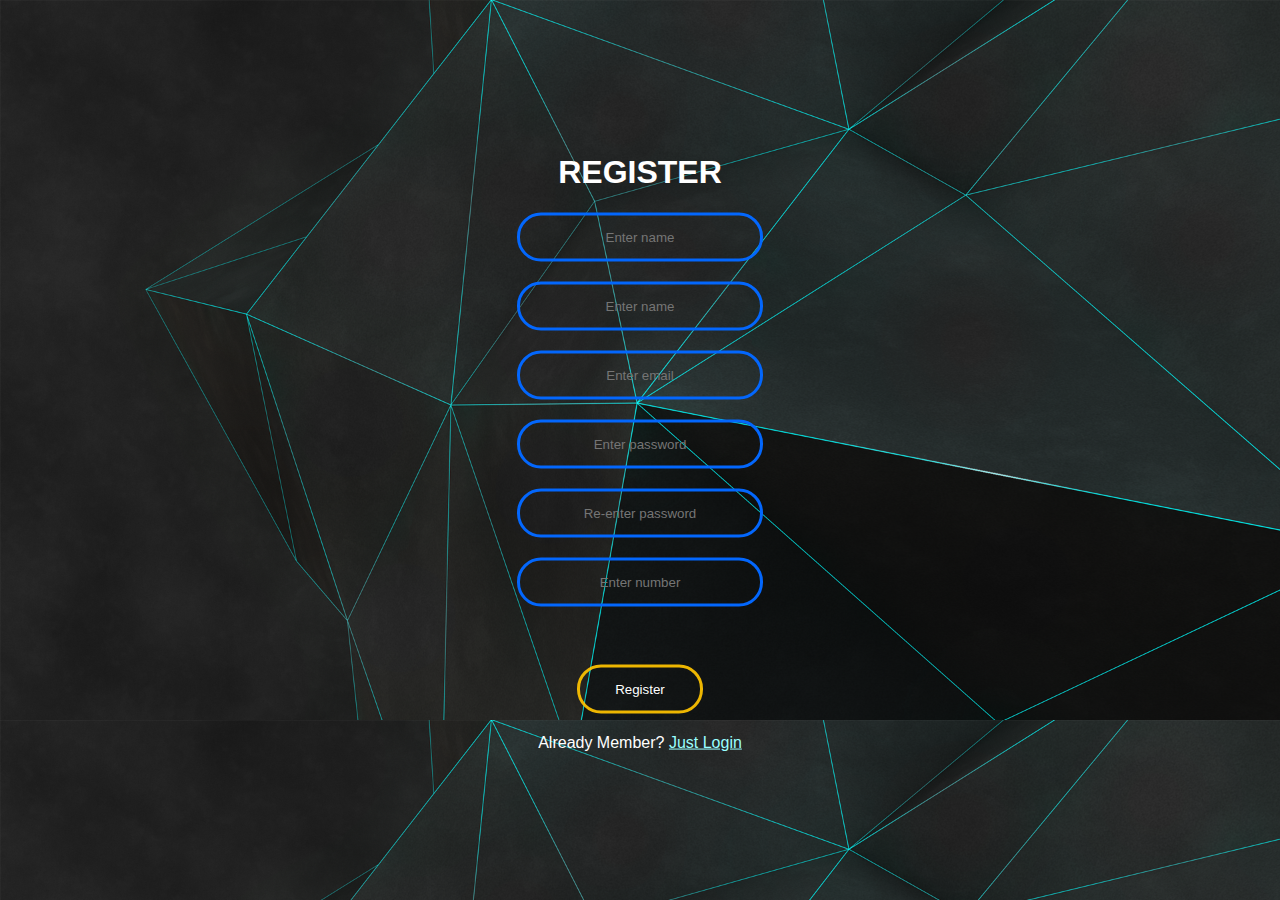
==== index.html @ 57bdce13 "Add files via upload" ====
<!DOCTYPE html>
<html>
<head>
    <meta charset="utf-8">
    <title> Interactive Login Form</title>
    <link rel="stylesheet" href="style1.css">
    <script src ="register.js"> </script>

</head>
<body>
<form class="box" action="login.html" method="POST">
<h1>
    Register
</h1>
<input type="text" name="firstname" placeholder="Enter name" id="firstname">
<input type="text" name="lastname" placeholder="Enter name" id="lastname">
<input type="email" name="email" placeholder="Enter email" id="email">
<input type="password" name="password" placeholder="Enter password" id="password">
<input type="password" name="repassword" placeholder="Re-enter password" id="repassword">
<input type="text" name="number" placeholder="Enter number" id="number"><br>

<input type="submit" name="register" value="Register"  onclick="validate()">

    <p>
        Already Member?
        <a href="login.html">Just Login</a> 
    </p>
</form>
</body>
</html>
---- style1.css ----
body{
    margin:0;
    padding:0;
    font-family: sans-serif;
    background: url(back.jpg);
    background-size: cover;
}
.box{
  width:300px;
  padding:30px;
  position: absolute;
  top:50%;
  left:50%;
  transform: translate(-50%,-50%);
  text-align:center;
}
.box h1
{
    color: white;
    text-transform: uppercase;
    font-weight: 700;
}
.box input[type="text"],.box input[type="text"],.box input[type="email"],.box input[type="password"],.box input[type="password"],.box input[type="text"]
{
border: 0;
background: none;
display: block;
margin: 20px auto;
text-align: center;
border:3px solid #0367fd;
padding:14px 10px;
width:220px;
outline: none;
color: white;
border-radius: 24px;
transition:0.25px;
}

.box input[type="text"]:focus,.box input[type="text"]:focus,.box input[type="email"]:focus,.box input[type="password"]:focus,.box input[type="password"]:focus,.box input[type="text"]:focus
{
width:270px;
border-color: #ffc400ec;
}
.box input[type="submit"]{

border: 0;
background: none;
display: block;
margin: 20px auto;
text-align: center;
border:3px solid #ffc400ec;
padding:14px 35px;
outline: none;
color: white;
border-radius: 24px;
transition:0.25px;
cursor:pointer;
}
.box p
{
    color: white;
}
.box a
{
    color : #99ffff;
}
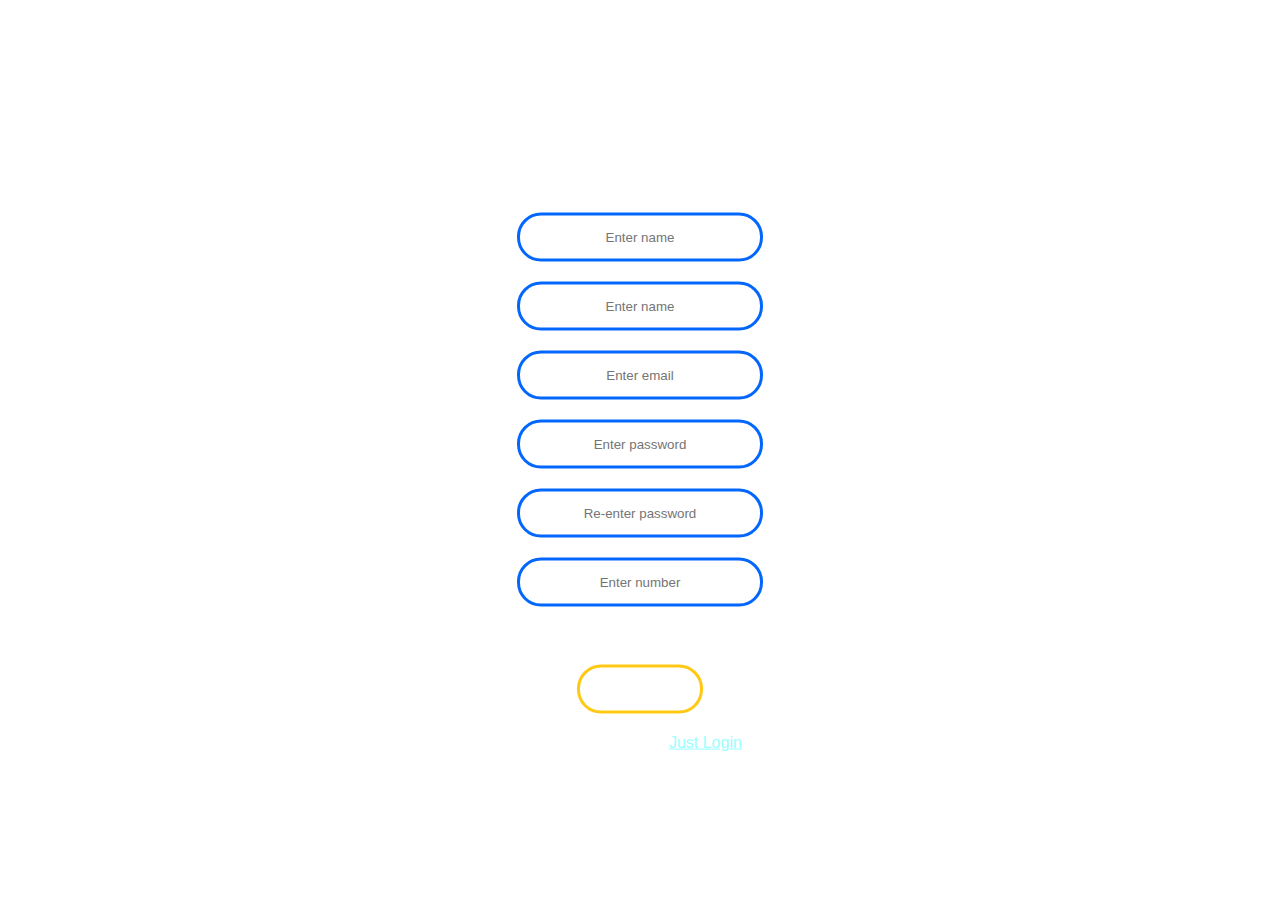
==== commit a68e9272: "Add files via upload" ====
--- a/index.html
+++ b/index.html
@@ -3,7 +3,7 @@
 <head>
     <meta charset="utf-8">
     <title> Interactive Login Form</title>
-    <link rel="stylesheet" href="style1.css">
+    <link rel="stylesheet" href="css\style1.css">
     <script src ="register.js"> </script>
 
 </head>
